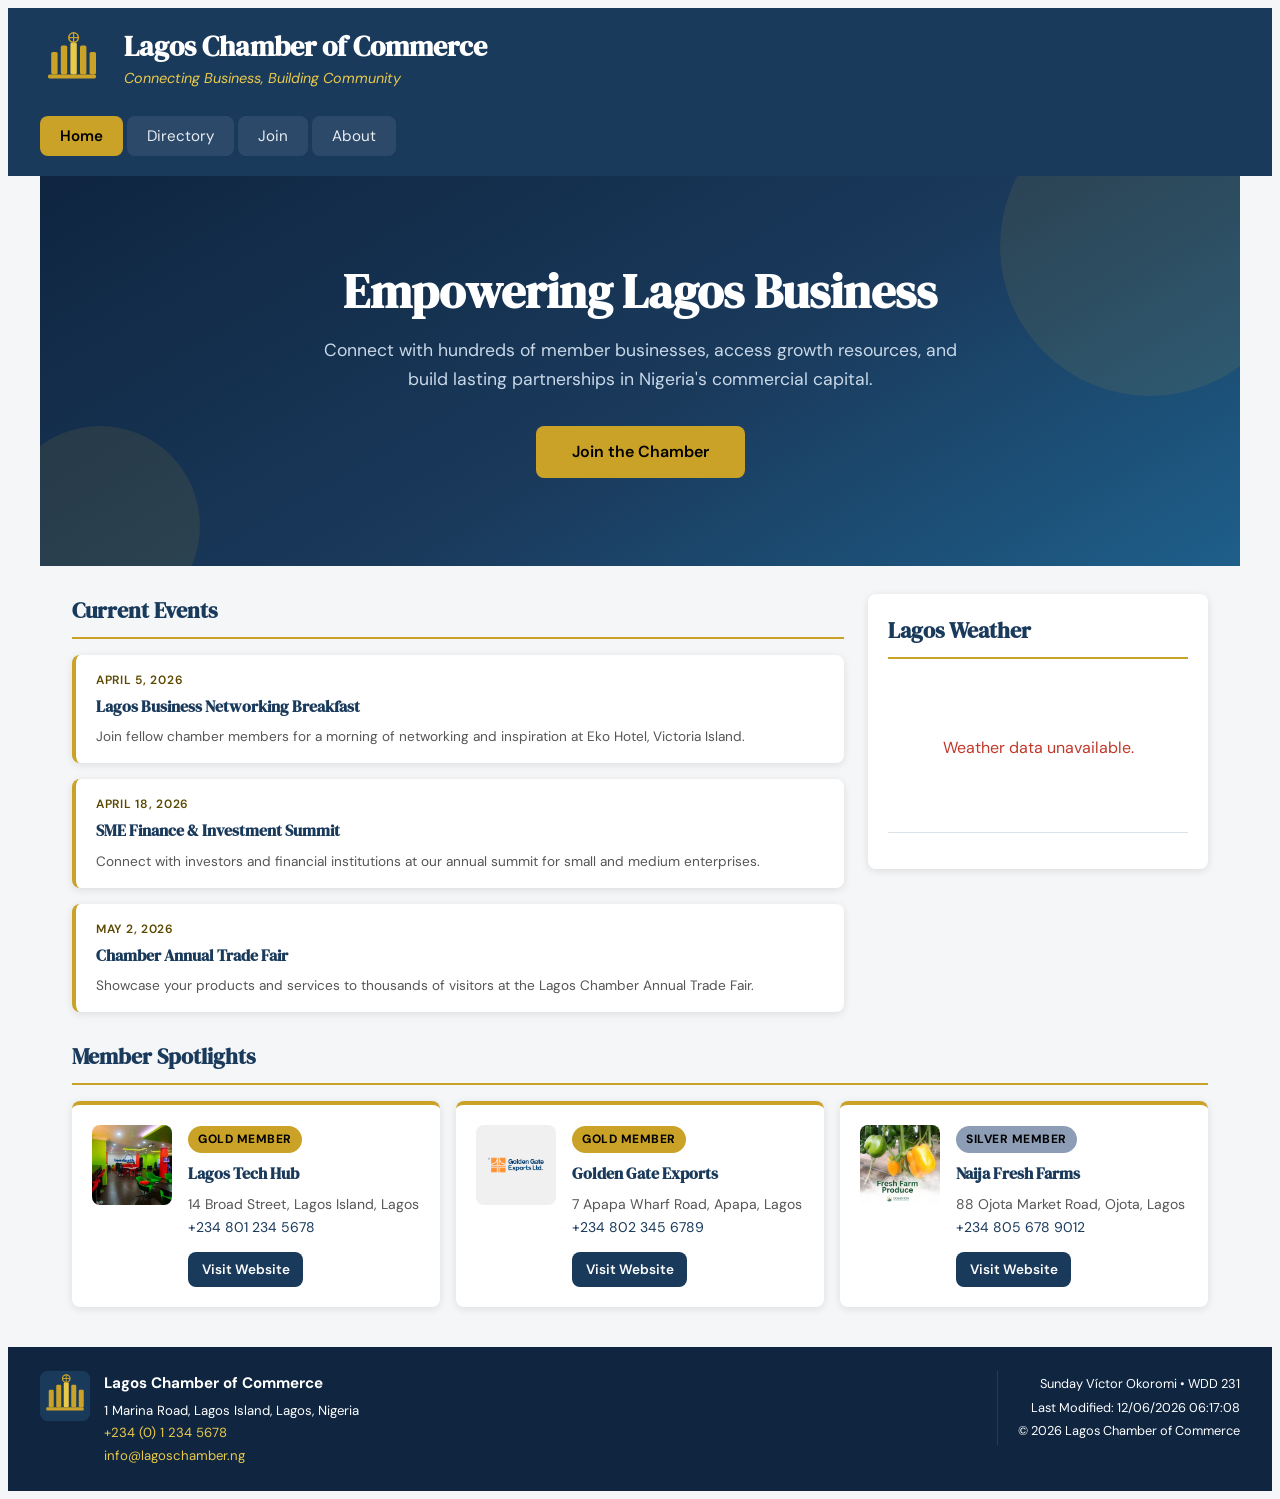
==== chamber/index.html @ 93e3b0b4 "updated" ====
<!DOCTYPE html>
<html lang="en">
<head>
  <meta charset="UTF-8">
  <meta name="viewport" content="width=device-width, initial-scale=1.0">
  <meta name="description" content="Lagos Chamber of Commerce – Connecting businesses and building community in Nigeria's commercial capital. Join us today." />
  <meta name="author" content="Sunday Víctor Okoromi" />

  <!-- Facebook / Open Graph -->
  <meta property="og:title" content="Lagos Chamber of Commerce" />
  <meta property="og:description" content="Connecting businesses, building community. Join the Lagos Chamber of Commerce and grow your network in Nigeria's commercial capital." />
  <meta property="og:image" content="https://kingvics.github.io/wdd231/chamber/images/og-image.png" />
  <meta property="og:url" content="https://kingvics.github.io/wdd231/chamber/index.html" />
  <meta property="og:type" content="website" />

  <title>Lagos Chamber of Commerce</title>

  <!-- Font -->
  <link rel="preconnect" href="https://fonts.googleapis.com" />
  <link rel="preconnect" href="https://fonts.gstatic.com" crossorigin />
  <link href="https://fonts.googleapis.com/css2?family=DM+Serif+Display:ital@0;1&family=DM+Sans:wght@300;400;500;600&display=swap" rel="stylesheet" />

  <!-- Favicon -->
  <link rel="icon" type="image/svg+xml" href="images/favicon.svg" />

  <!-- CSS -->
  <link rel="stylesheet" href="../styles/normalize.css" />
  <link rel="stylesheet" href="styles/small.css" />
  <link rel="stylesheet" href="styles/larger.css" />

  <!-- SCRIPT -->
  <script src="scripts/home.js" type="module"></script>
</head>
<body>
  <header>
    <div class="header-top">
      <img src="images/chamber-logo.svg" alt="Lagos Chamber of Commerce logo" class="logo" width="60" height="60">
      <div class="header-text">
        <h1>Lagos Chamber of Commerce</h1>
        <p class="tagline">Connecting Business, Building Community</p>
      </div>
    </div>

    <nav>
      <button id="menu-btn" aria-label="Toggle navigation menu" aria-expanded="false">&#9776;</button>
      <ul id="nav-menu" role="list">
        <li><a href="index.html" class="active">Home</a></li>
        <li><a href="directory.html">Directory</a></li>
        <li><a href="join.html">Join</a></li>
        <li><a href="about.html">About</a></li>
      </ul>
    </nav>
  </header>

  <main>
    <!-- Hero -->
    <section class="hero">
      <div class="hero-content">
        <h2>Empowering Lagos Business</h2>
        <p>Connect with hundreds of member businesses, access growth resources, and build lasting partnerships in Nigeria's commercial capital.</p>
        <a href="join.html" class="hero-cta">Join the Chamber</a>
      </div>
    </section>

    <!-- Events + Weather grid -->
    <div class="home-grid">

      <!-- Current Events -->
      <section class="events-section" aria-labelledby="events-title">
        <h2 id="events-title">Current Events</h2>
        <ul class="events-list">
          <li class="event-card">
            <time datetime="2026-04-05">April 5, 2026</time>
            <h3>Lagos Business Networking Breakfast</h3>
            <p>Join fellow chamber members for a morning of networking and inspiration at Eko Hotel, Victoria Island.</p>
          </li>
          <li class="event-card">
            <time datetime="2026-04-18">April 18, 2026</time>
            <h3>SME Finance &amp; Investment Summit</h3>
            <p>Connect with investors and financial institutions at our annual summit for small and medium enterprises.</p>
          </li>
          <li class="event-card">
            <time datetime="2026-05-02">May 2, 2026</time>
            <h3>Chamber Annual Trade Fair</h3>
            <p>Showcase your products and services to thousands of visitors at the Lagos Chamber Annual Trade Fair.</p>
          </li>
        </ul>
      </section>

      <!-- Weather -->
      <section class="weather-section" aria-labelledby="weather-title">
        <h2 id="weather-title">Lagos Weather</h2>
        <div id="weather-current" class="weather-current">
          <p class="weather-loading">Loading weather data&hellip;</p>
        </div>
        <div id="weather-forecast" class="forecast-grid" aria-label="3-day forecast">
          <!-- filled by JS -->
        </div>
      </section>

    </div>

    <!-- Member Spotlights -->
    <section class="spotlights-section" aria-labelledby="spotlights-title">
      <h2 id="spotlights-title">Member Spotlights</h2>
      <div id="spotlights-container" class="spotlights-grid">
        <!-- filled by JS -->
      </div>
    </section>
  </main>

  <footer>
    <div class="footer-content">
      <div class="footer-info">
        <img src="images/chamber-logo.svg" alt="Lagos Chamber of Commerce" width="50" height="50">
        <div>
          <h3>Lagos Chamber of Commerce</h3>
          <address>
            1 Marina Road, Lagos Island, Lagos, Nigeria<br>
            <a href="tel:+2341234567">+234 (0) 1 234 5678</a><br>
            <a href="mailto:info@lagoschamber.ng">info@lagoschamber.ng</a>
          </address>
        </div>
      </div>

      <div class="footer-meta">
        <p>Sunday Víctor Okoromi &bull; WDD 231</p>
        <p>Last Modified: <span id="last-modified"></span></p>
        <p>&copy; <span id="year"></span> Lagos Chamber of Commerce</p>
      </div>
    </div>
  </footer>
</body>
</html>
---- chamber/styles/small.css ----
/* ---  Properties --- */
:root {
  --color-primary: #1a3a5c;
  --color-primary-dark: #0f2540;
  --color-secondary: #c9a227;
  --color-secondary-light: #e8c94a;
  --color-bg: #f4f6f8;
  --color-surface: #ffffff;
  --color-text: #1e1e1e;
  --color-text-muted: #555555;
  --color-border: #dce2e9;
  --color-gold-badge: #c9a227;
  --color-silver-badge: #8c9db5;
  --color-member-badge: #3a6ea5;
  --radius: 8px;
  --shadow: 0 2px 8px rgba(0, 0, 0, 0.1);
  --shadow-hover: 0 6px 18px rgba(0, 0, 0, 0.15);
  --transition: 0.25s ease;
  --font-main: 'Segoe UI', system-ui, sans-serif;
  --max-width: 1200px;

  --font-display: 'DM Serif Display', Georgia, serif;
  --font-body: 'DM Sans', system-ui, sans-serif;
}

/* --- Reset & Base --- */
*,
*::before,
*::after {
  box-sizing: border-box;
}

body {
  font-family: var(--font-body);
  background-color: var(--color-bg);
  color: var(--color-text);
  min-width: 320px;
  line-height: 1.6;
  display: flex;
  flex-direction: column;
  min-height: 100vh;
}

img {
  height: auto;
  display: block;
}

a {
  color: var(--color-primary);
  text-decoration: none;
}

a:hover {
  text-decoration: underline;
}

address {
  font-style: normal;
  line-height: 1.7;
  font-size: 0.875rem;
  color: var(--color-text-muted);
}

/* --- Header --- */
header {
  background-color: var(--color-primary);
  color: #ffffff;
  padding: 1rem;
}

.header-top {
  display: flex;
  align-items: center;
  gap: 0.875rem;
  margin-bottom: 0.75rem;
}

.header-top .logo {
  width: 52px;
  height: 52px;
  flex-shrink: 0;
}

.header-text h1 {
  font-family: var(--font-display);
  font-size: 1.15rem;
  margin: 0;
  font-weight: 700;
  line-height: 1.2;
}

.header-text .tagline {
  margin: 0.2rem 0 0;
  font-size: 0.8rem;
  color: var(--color-secondary-light);
  font-style: italic;
}

/* --- Navigation --- */
nav {
  position: relative;
}

#menu-btn {
  background: var(--color-secondary);
  color: #000000;
  border: none;
  padding: 0.45rem 0.7rem;
  font-size: 1.35rem;
  border-radius: var(--radius);
  cursor: pointer;
  line-height: 1;
}

#menu-btn:hover {
  background: var(--color-secondary-light);
}

#nav-menu {
  display: none;
  flex-direction: column;
  list-style: none;
  margin: 0.5rem 0 0;
  padding: 0;
  background-color: var(--color-primary-dark);
  border-radius: var(--radius);
  overflow: hidden;
}

#nav-menu.open {
  display: flex;
}

#nav-menu li a {
  display: block;
  padding: 0.75rem 1rem;
  color: #e8edf2;
  font-size: 0.95rem;
  border-bottom: 1px solid rgba(255, 255, 255, 0.08);
  transition: background var(--transition), color var(--transition);
}

#nav-menu li:last-child a {
  border-bottom: none;
}

#nav-menu li a:hover,
#nav-menu li a.active {
  background-color: var(--color-secondary);
  color: #000000;
  text-decoration: none;
  font-weight: 600;
}

/* --- Main --- */
main {
  flex: 1;
  padding: 1rem;
  max-width: var(--max-width);
  width: 100%;
  margin: 0 auto;
}

/* --- Directory Controls --- */
.directory-controls {
  display: flex;
  align-items: center;
  justify-content: space-between;
  flex-wrap: wrap;
  gap: 0.5rem;
  margin-bottom: 1.25rem;
  padding-bottom: 0.75rem;
  border-bottom: 2px solid var(--color-secondary);
}

.directory-controls h2 {
  font-family: var(--font-display);
  font-size: 1.4rem;
  color: var(--color-primary);
  margin: 0;
}

.view-toggle {
  display: flex;
  gap: 0.4rem;
}

.view-toggle button {
  background: var(--color-surface);
  border: 2px solid var(--color-border);
  border-radius: var(--radius);
  width: 38px;
  height: 38px;
  font-size: 1.1rem;
  cursor: pointer;
  color: var(--color-text-muted);
  transition: background var(--transition), border-color var(--transition), color var(--transition);
}

.view-toggle button:hover {
  border-color: var(--color-primary);
  color: var(--color-primary);
}

.view-toggle button.active {
  background: var(--color-primary);
  border-color: var(--color-primary);
  color: #ffffff;
}

/* --- Member Cards  --- */
#members-container {
  display: grid;
  gap: 1rem;
}

#members-container.grid-view {
  grid-template-columns: 1fr;
}

.member-card {
  background: var(--color-surface);
  border-radius: var(--radius);
  box-shadow: var(--shadow);
  padding: 1.25rem;
  display: flex;
  flex-direction: column;
  gap: 0.5rem;
  overflow: hidden;
  transition: box-shadow var(--transition), transform var(--transition);
  border-top: 4px solid var(--color-border);
}

.member-card:hover {
  box-shadow: var(--shadow-hover);
  transform: translateY(-2px);
}

.member-card img {
  width: calc(100% + 2.5rem);
  margin: -1.25rem -1.25rem 0.5rem;
  height: 180px;
  object-fit: cover;
}

.member-card h3 {
  font-family: var(--font-display);
  font-size: 1.05rem;
  margin: 0;
  color: var(--color-primary);
  text-align: center;
}

.member-card .description {
  font-size: 0.85rem;
  color: var(--color-text-muted);
  margin: 0;
  text-align: center;
}

.member-card address {
  margin-top: auto;
  padding-top: 0.5rem;
  border-top: 1px solid var(--color-border);
}

.member-card address a {
  color: var(--color-primary);
}

.website-link {
  display: inline-block;
  background: var(--color-primary);
  color: #ffffff !important;
  padding: 0.4rem 0.85rem;
  border-radius: var(--radius);
  font-size: 0.85rem;
  font-weight: 600;
  text-align: center;
  transition: background var(--transition);
  align-self: center;
}

.website-link:hover {
  background: var(--color-primary-dark);
  text-decoration: none;
}

/* --- Membership Badges --- */
.membership {
  display: inline-block;
  padding: 0.25rem 0.65rem;
  border-radius: 50px;
  font-size: 0.75rem;
  font-weight: 700;
  letter-spacing: 0.04em;
  text-transform: uppercase;
  align-self: center;
  margin: 0;
}

.membership--level-3 {
  background: var(--color-gold-badge);
  color: #000000;
}

.membership--level-2 {
  background: var(--color-silver-badge);
  color: #000000;
}

.membership--level-1 {
  background: var(--color-member-badge);
  color: #e5f8ff;
}

/* Gold card border accent */
.member-card:has(.membership--level-3) {
  border-top-color: var(--color-gold-badge);
}

.member-card:has(.membership--level-2) {
  border-top-color: var(--color-silver-badge);
}

.member-card:has(.membership--level-1) {
  border-top-color: var(--color-member-badge);
}

/* --- List View --- */
#members-container.list-view .member-card {
  display: grid;
  grid-template-columns: 64px 1fr auto auto;
  grid-template-rows: auto auto;
  gap: 0 0.75rem;
  padding: 0.75rem 1rem;
  border-top: none;
  border-left: 4px solid var(--color-border);
}

#members-container.list-view .member-card:has(.membership--level-3) {
  border-left-color: var(--color-gold-badge);
}

#members-container.list-view .member-card:has(.membership--level-2) {
  border-left-color: var(--color-silver-badge);
}

#members-container.list-view .member-card:has(.membership--level-1) {
  border-left-color: var(--color-member-badge);
}

#members-container.list-view .member-card img {
  grid-column: 1;
  grid-row: 1 / 3;
  width: 56px;
  height: 56px;
  margin: 0;
  border-radius: var(--radius);
  object-fit: cover;
  align-self: center;
}

#members-container.list-view .member-card h3 {
  grid-column: 2;
  grid-row: 1;
  font-size: 0.95rem;
  text-align: left;
  align-self: end;
}

#members-container.list-view .member-card address {
  grid-column: 2;
  grid-row: 2;
  align-self: start;
  border-top: none;
  padding-top: 0;
  margin-top: 0;
}

#members-container.list-view .member-card .description {
  display: none;
}

#members-container.list-view .member-card .website-link {
  grid-column: 3;
  grid-row: 1 / 3;
  align-self: center;
  padding: 0.3rem 0.65rem;
  font-size: 0.78rem;
}

#members-container.list-view .member-card .membership {
  grid-column: 4;
  grid-row: 1 / 3;
  align-self: center;
}

/* --- Error state --- */
.error {
  color: #c0392b;
  text-align: center;
  padding: 2rem;
}

/* --- Footer --- */
footer {
  background-color: var(--color-primary-dark);
  color: #ccd6e0;
  padding: 1.5rem 1rem;
  margin-top: auto;
}

.footer-content {
  max-width: var(--max-width);
  margin: 0 auto;
  display: flex;
  flex-direction: column;
  gap: 1.25rem;
}

.footer-info {
  display: flex;
  gap: 0.875rem;
  align-items: flex-start;
}

.footer-info h3 {
  margin: 0 0 0.3rem;
  color: #ffffff;
  font-size: 0.95rem;
}

.footer-info address {
  color: #fff;
  font-size: 0.825rem;
}

.footer-info address a {
  color: var(--color-secondary-light);
}

.footer-meta {
  font-size: 0.8rem;
  color: #fff;
  border-top: 1px solid rgba(255, 255, 255, 0.1);
  padding-top: 0.75rem;
}

.footer-meta p {
  margin: 0.2rem 0;
}

/* =============================================
   HOME PAGE
   ============================================= */

/* --- Hero --- */
.hero {
  background: linear-gradient(150deg, var(--color-primary-dark) 0%, var(--color-primary) 55%, #1e5f8a 100%);
  color: #ffffff;
  text-align: center;
  padding: 3.5rem 1.5rem;
  margin: -1rem -1rem 0;
  position: relative;
  overflow: hidden;
}

/* Decorative circles */
.hero::before,
.hero::after {
  content: '';
  position: absolute;
  border-radius: 50%;
  background: rgba(201, 162, 39, 0.1);
}

.hero::before {
  width: 300px;
  height: 300px;
  top: -80px;
  right: -60px;
}

.hero::after {
  width: 200px;
  height: 200px;
  bottom: -60px;
  left: -40px;
}

.hero-content {
  position: relative;
  z-index: 1;
  max-width: 640px;
  margin: 0 auto;
}

.hero-content h2 {
  font-family: var(--font-display);
  font-size: 1.85rem;
  margin: 0 0 1rem;
  color: #ffffff;
  line-height: 1.15;
}

.hero-content p {
  font-size: 1rem;
  color: #c8d8e8;
  margin: 0 0 2rem;
  line-height: 1.65;
}

.hero-cta {
  display: inline-block;
  background: var(--color-secondary);
  color: #000000 !important;
  padding: 0.85rem 2.25rem;
  border-radius: var(--radius);
  font-weight: 600;
  font-size: 1rem;
  text-decoration: none;
  transition: background var(--transition), transform var(--transition);
}

.hero-cta:hover {
  background: var(--color-secondary-light);
  text-decoration: none;
  transform: translateY(-1px);
}

/* --- Home Grid (events + weather) --- */
.home-grid {
  display: grid;
  grid-template-columns: 1fr;
  gap: 1.5rem;
  margin: 1.75rem 0;
}

/* --- Section headings (home) --- */
.events-section h2,
.weather-section h2,
.spotlights-section h2 {
  font-family: var(--font-display);
  font-size: 1.35rem;
  color: var(--color-primary);
  margin: 0 0 1rem;
  padding-bottom: 0.5rem;
  border-bottom: 2px solid var(--color-secondary);
}

/* --- Events --- */
.events-list {
  list-style: none;
  padding: 0;
  margin: 0;
  display: flex;
  flex-direction: column;
  gap: 1rem;
}

.event-card {
  background: var(--color-surface);
  border-radius: var(--radius);
  box-shadow: var(--shadow);
  padding: 1rem 1.25rem;
  border-left: 4px solid var(--color-secondary);
  transition: box-shadow var(--transition);
}

.event-card:hover {
  box-shadow: var(--shadow-hover);
}

.event-card time {
  display: block;
  font-size: 0.75rem;
  font-weight: 600;
  color: #5c4800;
  text-transform: uppercase;
  letter-spacing: 0.06em;
  margin-bottom: 0.3rem;
}

.event-card h3 {
  font-family: var(--font-display);
  font-size: 0.975rem;
  margin: 0 0 0.4rem;
  color: var(--color-primary);
}

.event-card p {
  font-size: 0.85rem;
  color: var(--color-text-muted);
  margin: 0;
  line-height: 1.55;
}

/* --- Weather --- */
.weather-section {
  background: var(--color-surface);
  border-radius: var(--radius);
  box-shadow: var(--shadow);
  padding: 1.25rem;
}

.weather-current {
  display: flex;
  flex-direction: column;
  align-items: center;
  padding: 0.75rem 0 1rem;
  text-align: center;
}

.weather-icon {
  width: 72px;
  height: 72px;
}

.weather-temp {
  font-family: var(--font-display);
  font-size: 3rem;
  color: var(--color-primary);
  line-height: 1;
  margin: 0;
}

.weather-desc {
  font-size: 0.95rem;
  color: var(--color-text-muted);
  text-transform: capitalize;
  margin: 0.3rem 0 0;
}

.weather-humidity {
  font-size: 0.8rem;
  color: var(--color-text-muted);
  margin: 0.2rem 0 0;
}

.weather-loading {
  color: var(--color-text-muted);
  font-size: 0.875rem;
  text-align: center;
}

.forecast-grid {
  display: grid;
  grid-template-columns: repeat(3, 1fr);
  gap: 0.5rem;
  border-top: 1px solid var(--color-border);
  padding-top: 1rem;
  margin-top: 0.5rem;
}

.forecast-day {
  display: flex;
  flex-direction: column;
  align-items: center;
  text-align: center;
  gap: 0.15rem;
}

.forecast-day .day-label {
  font-size: 0.7rem;
  font-weight: 600;
  color: var(--color-primary);
  text-transform: uppercase;
  letter-spacing: 0.04em;
  margin: 0;
}

.forecast-day img {
  width: 40px;
  height: 40px;
}

.forecast-day .day-temp {
  font-family: var(--font-display);
  font-size: 1.15rem;
  color: var(--color-text);
  margin: 0;
}

/* --- Spotlights --- */
.spotlights-section {
  margin-bottom: 1rem;
}

.spotlights-grid {
  display: grid;
  grid-template-columns: 1fr;
  gap: 1rem;
}

.spotlight-card {
  background: var(--color-surface);
  border-radius: var(--radius);
  box-shadow: var(--shadow);
  padding: 1.25rem;
  display: flex;
  gap: 1rem;
  align-items: flex-start;
  border-top: 4px solid var(--color-secondary);
  transition: box-shadow var(--transition), transform var(--transition);
}

.spotlight-card:hover {
  box-shadow: var(--shadow-hover);
  transform: translateY(-2px);
}

.spotlight-card img {
  width: 80px;
  height: 80px;
  object-fit: cover;
  border-radius: var(--radius);
  flex-shrink: 0;
}

.spotlight-info {
  flex: 1;
  min-width: 0;
}

.spotlight-info h3 {
  font-family: var(--font-display);
  font-size: 1rem;
  color: var(--color-primary);
  margin: 0.3rem 0 0.4rem;
}

.spotlight-info address {
  margin-bottom: 0.75rem;
}

.spotlight-info .membership {
  margin: 0 0 0.2rem;
}
---- chamber/styles/larger.css ----
/* --- Tablet: 640px+ --- */
@media (min-width: 640px) {
  .header-top {
    justify-content: flex-start;
  }

  .header-text h1 {
    font-size: 1.45rem;
  }

  .header-text .tagline {
    font-size: 0.9rem;
  }

  /* Show nav inline, hide hamburger */
  #menu-btn {
    display: none;
  }

  #nav-menu {
    display: flex !important;
    flex-direction: row;
    background: transparent;
    gap: 0.25rem;
    margin-top: 0.75rem;
    border-radius: 0;
    overflow: visible;
  }

  #nav-menu li a {
    border-bottom: none;
    border-radius: var(--radius);
    padding: 0.5rem 1rem;
    font-size: 0.9rem;
    background: rgba(255, 255, 255, 0.08);
  }

  #nav-menu li a:hover,
  #nav-menu li a.active {
    background-color: var(--color-secondary);
  }

  /* Grid: 2 columns on tablet */
  #members-container.grid-view {
    grid-template-columns: repeat(2, 1fr);
  }

  .footer-content {
    flex-direction: row;
    justify-content: space-between;
    align-items: flex-start;
  }

  .footer-meta {
    text-align: right;
    border-top: none;
    padding-top: 0;
    border-left: 1px solid rgba(255, 255, 255, 0.1);
    padding-left: 1.25rem;
    flex-shrink: 0;
  }
}

/* --- Desktop: 900px+ --- */
@media (min-width: 900px) {
  header {
    padding: 1.25rem 2rem;
  }

  .header-top {
    gap: 1.25rem;
  }

  .header-top .logo {
    width: 64px;
    height: 64px;
  }

  .header-text h1 {
    font-size: 1.75rem;
  }

  nav {
    display: flex;
    align-items: center;
    justify-content: space-between;
    margin-top: 0.5rem;
  }

  #nav-menu li a {
    font-size: 0.95rem;
    padding: 0.5rem 1.25rem;
  }

  main {
    padding: 1.5rem 2rem;
  }

  /* Grid: 3 columns on desktop */
  #members-container.grid-view {
    grid-template-columns: repeat(3, 1fr);
  }

  .member-card {
    padding: 1.5rem;
  }

  .member-card img {
    width: calc(100% + 3rem);
    margin: -1.5rem -1.5rem 0.5rem;
    height: 200px;
  }

  .member-card h3 {
    font-size: 1.1rem;
  }
}

/* --- Desktop: 1200px+ --- */
@media (min-width: 1200px) {
  #members-container.grid-view {
    grid-template-columns: repeat(4, 1fr);
  }
}

/* =============================================
   HOME PAGE – RESPONSIVE
   ============================================= */

/* Tablet: 640px+ */
@media (min-width: 640px) {
  .hero {
    margin: -1rem -1rem 0;
    padding: 4.5rem 2rem;
  }

  .hero-content h2 {
    font-size: 2.4rem;
  }

  .home-grid {
    grid-template-columns: 1fr 1fr;
  }

  .spotlights-grid {
    grid-template-columns: repeat(2, 1fr);
  }
}

/* Desktop: 900px+ */
@media (min-width: 900px) {
  .hero {
    margin: -1.5rem -2rem 0;
    padding: 5.5rem 2rem;
  }

  .hero-content h2 {
    font-size: 3rem;
  }

  .hero-content p {
    font-size: 1.1rem;
  }

  .home-grid {
    grid-template-columns: 1fr 340px;
    align-items: start;
  }

  .spotlights-grid {
    grid-template-columns: repeat(3, 1fr);
  }
}
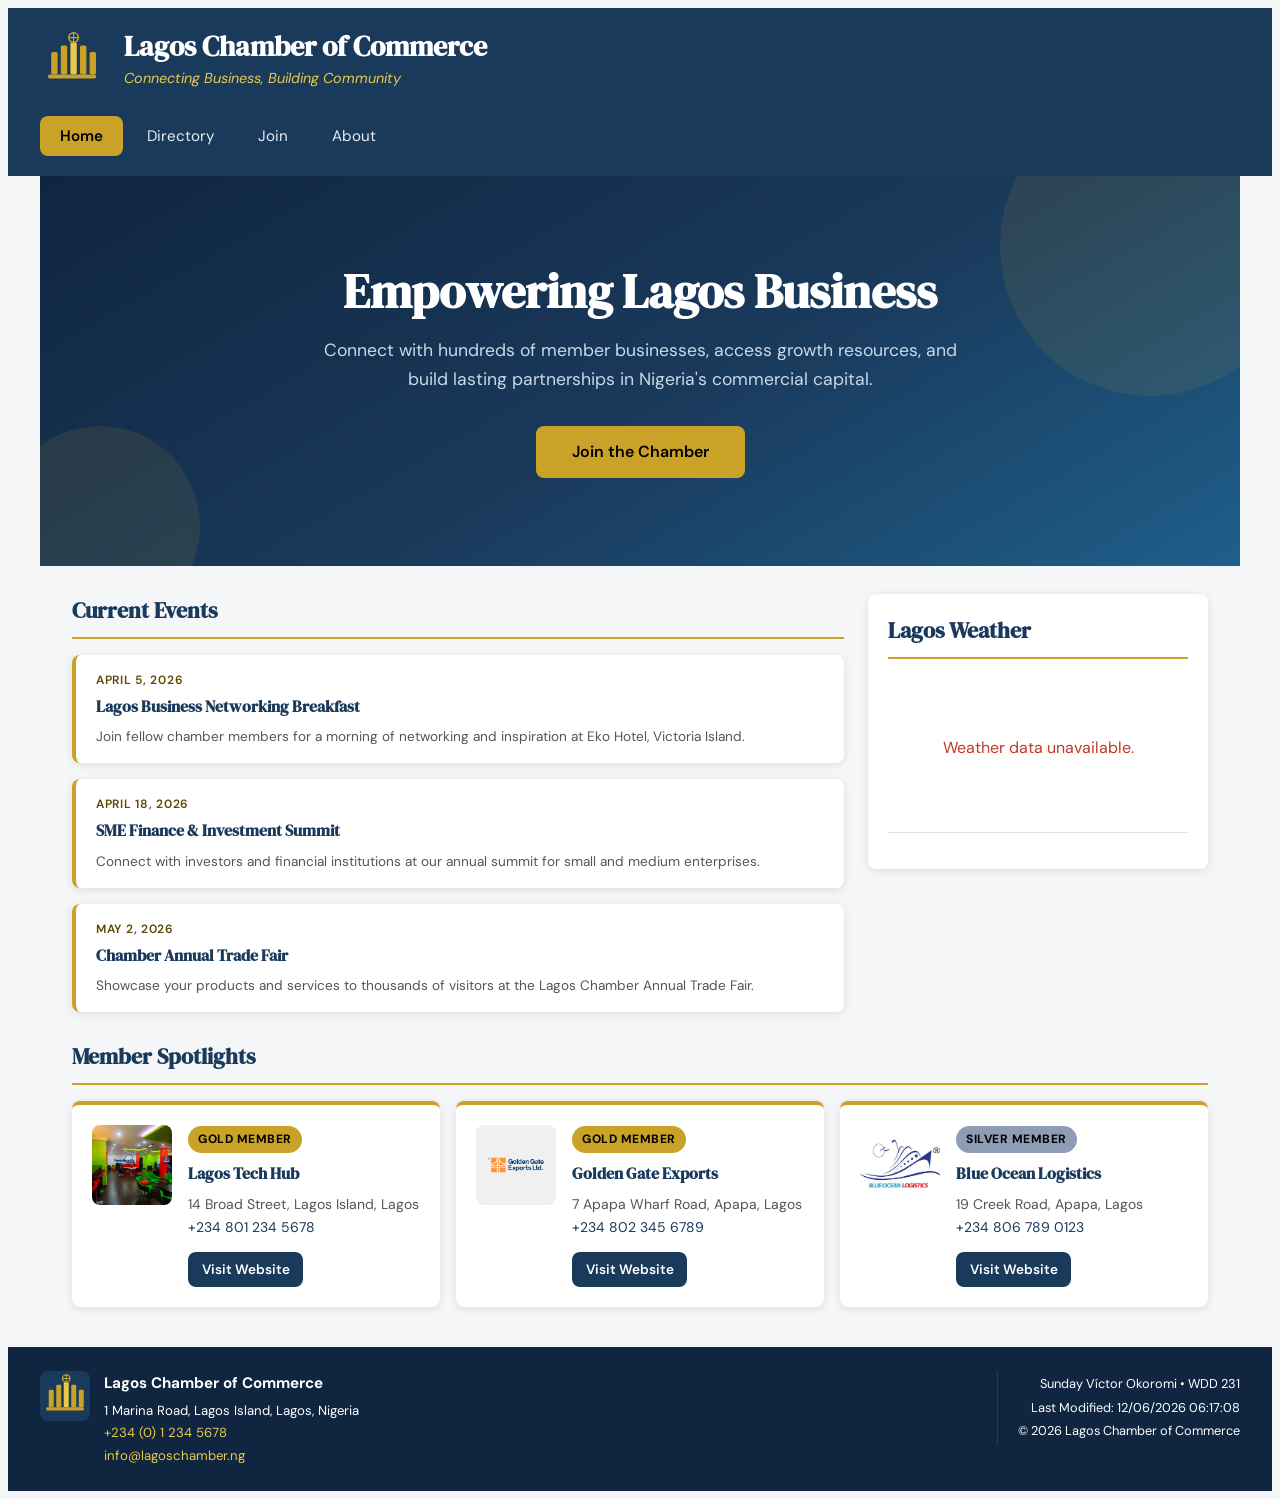
==== commit 4d2b722c: "updated2" ====
--- a/chamber/index.html
+++ b/chamber/index.html
@@ -43,7 +43,7 @@
 
     <nav>
       <button id="menu-btn" aria-label="Toggle navigation menu" aria-expanded="false">&#9776;</button>
-      <ul id="nav-menu" role="list">
+      <ul id="nav-menu">
         <li><a href="index.html" class="active">Home</a></li>
         <li><a href="directory.html">Directory</a></li>
         <li><a href="join.html">Join</a></li>
@@ -93,8 +93,7 @@
         <div id="weather-current" class="weather-current">
           <p class="weather-loading">Loading weather data&hellip;</p>
         </div>
-        <div id="weather-forecast" class="forecast-grid" aria-label="3-day forecast">
-          <!-- filled by JS -->
+        <div id="weather-forecast" class="forecast-grid">
         </div>
       </section>
 
@@ -104,7 +103,6 @@
     <section class="spotlights-section" aria-labelledby="spotlights-title">
       <h2 id="spotlights-title">Member Spotlights</h2>
       <div id="spotlights-container" class="spotlights-grid">
-        <!-- filled by JS -->
       </div>
     </section>
   </main>
--- a/chamber/styles/small.css
+++ b/chamber/styles/small.css
@@ -1,7 +1,8 @@
-/* ---  Properties --- */
+/* --- Custom Properties --- */
 :root {
   --color-primary: #1a3a5c;
   --color-primary-dark: #0f2540;
+  --color-primary-light: #1e5f8a;
   --color-secondary: #c9a227;
   --color-secondary-light: #e8c94a;
   --color-bg: #f4f6f8;
@@ -9,21 +10,24 @@
   --color-text: #1e1e1e;
   --color-text-muted: #555555;
   --color-border: #dce2e9;
-  --color-gold-badge: #c9a227;
   --color-silver-badge: #8c9db5;
   --color-member-badge: #3a6ea5;
+  --color-error: #c0392b;
+  --color-text-on-gold: #000000;
+  --color-time-accent: #5c4800;
+  --color-hero-text: #c8d8e8;
+  --color-nav-link: #e8edf2;
+  --color-member-text: #e5f8ff;
   --radius: 8px;
   --shadow: 0 2px 8px rgba(0, 0, 0, 0.1);
   --shadow-hover: 0 6px 18px rgba(0, 0, 0, 0.15);
   --transition: 0.25s ease;
-  --font-main: 'Segoe UI', system-ui, sans-serif;
   --max-width: 1200px;
-
   --font-display: 'DM Serif Display', Georgia, serif;
   --font-body: 'DM Sans', system-ui, sans-serif;
 }
 
-/* --- Reset & Base --- */
+/* --- Base --- */
 *,
 *::before,
 *::after {
@@ -65,7 +69,7 @@
 /* --- Header --- */
 header {
   background-color: var(--color-primary);
-  color: #ffffff;
+  color: var(--color-surface);
   padding: 1rem;
 }
 
@@ -104,7 +108,7 @@
 
 #menu-btn {
   background: var(--color-secondary);
-  color: #000000;
+  color: var(--color-text-on-gold);
   border: none;
   padding: 0.45rem 0.7rem;
   font-size: 1.35rem;
@@ -135,7 +139,7 @@
 #nav-menu li a {
   display: block;
   padding: 0.75rem 1rem;
-  color: #e8edf2;
+  color: var(--color-nav-link);
   font-size: 0.95rem;
   border-bottom: 1px solid rgba(255, 255, 255, 0.08);
   transition: background var(--transition), color var(--transition);
@@ -148,7 +152,7 @@
 #nav-menu li a:hover,
 #nav-menu li a.active {
   background-color: var(--color-secondary);
-  color: #000000;
+  color: var(--color-text-on-gold);
   text-decoration: none;
   font-weight: 600;
 }
@@ -206,17 +210,13 @@
 .view-toggle button.active {
   background: var(--color-primary);
   border-color: var(--color-primary);
-  color: #ffffff;
-}
-
-/* --- Member Cards  --- */
+  color: var(--color-surface);
+}
+
+/* --- Member Cards --- */
 #members-container {
   display: grid;
   gap: 1rem;
-}
-
-#members-container.grid-view {
-  grid-template-columns: 1fr;
 }
 
 .member-card {
@@ -272,7 +272,7 @@
 .website-link {
   display: inline-block;
   background: var(--color-primary);
-  color: #ffffff !important;
+  color: var(--color-surface) !important;
   padding: 0.4rem 0.85rem;
   border-radius: var(--radius);
   font-size: 0.85rem;
@@ -300,33 +300,14 @@
   margin: 0;
 }
 
-.membership--level-3 {
-  background: var(--color-gold-badge);
-  color: #000000;
-}
-
-.membership--level-2 {
-  background: var(--color-silver-badge);
-  color: #000000;
-}
-
-.membership--level-1 {
-  background: var(--color-member-badge);
-  color: #e5f8ff;
-}
-
-/* Gold card border accent */
-.member-card:has(.membership--level-3) {
-  border-top-color: var(--color-gold-badge);
-}
-
-.member-card:has(.membership--level-2) {
-  border-top-color: var(--color-silver-badge);
-}
-
-.member-card:has(.membership--level-1) {
-  border-top-color: var(--color-member-badge);
-}
+.membership--level-3 { background: var(--color-secondary);    color: var(--color-text-on-gold); }
+.membership--level-2 { background: var(--color-silver-badge); color: var(--color-text-on-gold); }
+.membership--level-1 { background: var(--color-member-badge); color: var(--color-member-text);  }
+
+/* Card border accent by membership */
+.member-card:has(.membership--level-3) { border-top-color: var(--color-secondary);    }
+.member-card:has(.membership--level-2) { border-top-color: var(--color-silver-badge); }
+.member-card:has(.membership--level-1) { border-top-color: var(--color-member-badge); }
 
 /* --- List View --- */
 #members-container.list-view .member-card {
@@ -339,20 +320,11 @@
   border-left: 4px solid var(--color-border);
 }
 
-#members-container.list-view .member-card:has(.membership--level-3) {
-  border-left-color: var(--color-gold-badge);
-}
-
-#members-container.list-view .member-card:has(.membership--level-2) {
-  border-left-color: var(--color-silver-badge);
-}
-
-#members-container.list-view .member-card:has(.membership--level-1) {
-  border-left-color: var(--color-member-badge);
-}
+#members-container.list-view .member-card:has(.membership--level-3) { border-left-color: var(--color-secondary);    }
+#members-container.list-view .member-card:has(.membership--level-2) { border-left-color: var(--color-silver-badge); }
+#members-container.list-view .member-card:has(.membership--level-1) { border-left-color: var(--color-member-badge); }
 
 #members-container.list-view .member-card img {
-  grid-column: 1;
   grid-row: 1 / 3;
   width: 56px;
   height: 56px;
@@ -379,9 +351,7 @@
   margin-top: 0;
 }
 
-#members-container.list-view .member-card .description {
-  display: none;
-}
+#members-container.list-view .member-card .description { display: none; }
 
 #members-container.list-view .member-card .website-link {
   grid-column: 3;
@@ -397,9 +367,9 @@
   align-self: center;
 }
 
-/* --- Error state --- */
+/* --- Error --- */
 .error {
-  color: #c0392b;
+  color: var(--color-error);
   text-align: center;
   padding: 2rem;
 }
@@ -407,9 +377,8 @@
 /* --- Footer --- */
 footer {
   background-color: var(--color-primary-dark);
-  color: #ccd6e0;
+  color: var(--color-surface);
   padding: 1.5rem 1rem;
-  margin-top: auto;
 }
 
 .footer-content {
@@ -428,12 +397,11 @@
 
 .footer-info h3 {
   margin: 0 0 0.3rem;
-  color: #ffffff;
   font-size: 0.95rem;
 }
 
 .footer-info address {
-  color: #fff;
+  color: var(--color-surface);
   font-size: 0.825rem;
 }
 
@@ -443,7 +411,6 @@
 
 .footer-meta {
   font-size: 0.8rem;
-  color: #fff;
   border-top: 1px solid rgba(255, 255, 255, 0.1);
   padding-top: 0.75rem;
 }
@@ -458,8 +425,9 @@
 
 /* --- Hero --- */
 .hero {
-  background: linear-gradient(150deg, var(--color-primary-dark) 0%, var(--color-primary) 55%, #1e5f8a 100%);
-  color: #ffffff;
+  background-color: var(--color-primary-dark);
+  background-image: linear-gradient(150deg, var(--color-primary-dark) 0%, var(--color-primary) 55%, var(--color-primary-light) 100%);
+  color: var(--color-surface);
   text-align: center;
   padding: 3.5rem 1.5rem;
   margin: -1rem -1rem 0;
@@ -467,7 +435,6 @@
   overflow: hidden;
 }
 
-/* Decorative circles */
 .hero::before,
 .hero::after {
   content: '';
@@ -501,13 +468,12 @@
   font-family: var(--font-display);
   font-size: 1.85rem;
   margin: 0 0 1rem;
-  color: #ffffff;
   line-height: 1.15;
 }
 
 .hero-content p {
   font-size: 1rem;
-  color: #c8d8e8;
+  color: var(--color-hero-text);
   margin: 0 0 2rem;
   line-height: 1.65;
 }
@@ -515,12 +481,11 @@
 .hero-cta {
   display: inline-block;
   background: var(--color-secondary);
-  color: #000000 !important;
+  color: var(--color-text-on-gold) !important;
   padding: 0.85rem 2.25rem;
   border-radius: var(--radius);
   font-weight: 600;
   font-size: 1rem;
-  text-decoration: none;
   transition: background var(--transition), transform var(--transition);
 }
 
@@ -530,7 +495,7 @@
   transform: translateY(-1px);
 }
 
-/* --- Home Grid (events + weather) --- */
+/* --- Home Grid --- */
 .home-grid {
   display: grid;
   grid-template-columns: 1fr;
@@ -538,7 +503,7 @@
   margin: 1.75rem 0;
 }
 
-/* --- Section headings (home) --- */
+/* --- Home Section Headings --- */
 .events-section h2,
 .weather-section h2,
 .spotlights-section h2 {
@@ -577,7 +542,7 @@
   display: block;
   font-size: 0.75rem;
   font-weight: 600;
-  color: #5c4800;
+  color: var(--color-time-accent);
   text-transform: uppercase;
   letter-spacing: 0.06em;
   margin-bottom: 0.3rem;
@@ -613,10 +578,7 @@
   text-align: center;
 }
 
-.weather-icon {
-  width: 72px;
-  height: 72px;
-}
+.weather-icon { width: 72px; height: 72px; }
 
 .weather-temp {
   font-family: var(--font-display);
@@ -641,7 +603,6 @@
 
 .weather-loading {
   color: var(--color-text-muted);
-  font-size: 0.875rem;
   text-align: center;
 }
 
@@ -671,10 +632,7 @@
   margin: 0;
 }
 
-.forecast-day img {
-  width: 40px;
-  height: 40px;
-}
+.forecast-day img { width: 40px; height: 40px; }
 
 .forecast-day .day-temp {
   font-family: var(--font-display);
@@ -731,10 +689,5 @@
   margin: 0.3rem 0 0.4rem;
 }
 
-.spotlight-info address {
-  margin-bottom: 0.75rem;
-}
-
-.spotlight-info .membership {
-  margin: 0 0 0.2rem;
-}+.spotlight-info address { margin-bottom: 0.75rem; }
+.spotlight-info .membership { margin: 0 0 0.2rem; }
--- a/chamber/styles/larger.css
+++ b/chamber/styles/larger.css
@@ -1,26 +1,14 @@
 /* --- Tablet: 640px+ --- */
 @media (min-width: 640px) {
-  .header-top {
-    justify-content: flex-start;
-  }
+  .header-text h1 { font-size: 1.45rem; }
+  .header-text .tagline { font-size: 0.9rem; }
 
-  .header-text h1 {
-    font-size: 1.45rem;
-  }
-
-  .header-text .tagline {
-    font-size: 0.9rem;
-  }
-
-  /* Show nav inline, hide hamburger */
-  #menu-btn {
-    display: none;
-  }
+  #menu-btn { display: none; }
 
   #nav-menu {
     display: flex !important;
     flex-direction: row;
-    background: transparent;
+    background: none;
     gap: 0.25rem;
     margin-top: 0.75rem;
     border-radius: 0;
@@ -32,7 +20,6 @@
     border-radius: var(--radius);
     padding: 0.5rem 1rem;
     font-size: 0.9rem;
-    background: rgba(255, 255, 255, 0.08);
   }
 
   #nav-menu li a:hover,
@@ -40,7 +27,6 @@
     background-color: var(--color-secondary);
   }
 
-  /* Grid: 2 columns on tablet */
   #members-container.grid-view {
     grid-template-columns: repeat(2, 1fr);
   }
@@ -59,26 +45,21 @@
     padding-left: 1.25rem;
     flex-shrink: 0;
   }
+
+  .hero { padding: 4.5rem 2rem; }
+  .hero-content h2 { font-size: 2.4rem; }
+
+  .home-grid { grid-template-columns: 1fr 1fr; }
+  .spotlights-grid { grid-template-columns: repeat(2, 1fr); }
 }
 
 /* --- Desktop: 900px+ --- */
 @media (min-width: 900px) {
-  header {
-    padding: 1.25rem 2rem;
-  }
+  header { padding: 1.25rem 2rem; }
 
-  .header-top {
-    gap: 1.25rem;
-  }
-
-  .header-top .logo {
-    width: 64px;
-    height: 64px;
-  }
-
-  .header-text h1 {
-    font-size: 1.75rem;
-  }
+  .header-top { gap: 1.25rem; }
+  .header-top .logo { width: 64px; height: 64px; }
+  .header-text h1 { font-size: 1.75rem; }
 
   nav {
     display: flex;
@@ -92,18 +73,13 @@
     padding: 0.5rem 1.25rem;
   }
 
-  main {
-    padding: 1.5rem 2rem;
-  }
+  main { padding: 1.5rem 2rem; }
 
-  /* Grid: 3 columns on desktop */
   #members-container.grid-view {
     grid-template-columns: repeat(3, 1fr);
   }
 
-  .member-card {
-    padding: 1.5rem;
-  }
+  .member-card { padding: 1.5rem; }
 
   .member-card img {
     width: calc(100% + 3rem);
@@ -111,63 +87,27 @@
     height: 200px;
   }
 
-  .member-card h3 {
-    font-size: 1.1rem;
-  }
-}
+  .member-card h3 { font-size: 1.1rem; }
 
-/* --- Desktop: 1200px+ --- */
-@media (min-width: 1200px) {
-  #members-container.grid-view {
-    grid-template-columns: repeat(4, 1fr);
-  }
-}
-
-/* =============================================
-   HOME PAGE – RESPONSIVE
-   ============================================= */
-
-/* Tablet: 640px+ */
-@media (min-width: 640px) {
-  .hero {
-    margin: -1rem -1rem 0;
-    padding: 4.5rem 2rem;
-  }
-
-  .hero-content h2 {
-    font-size: 2.4rem;
-  }
-
-  .home-grid {
-    grid-template-columns: 1fr 1fr;
-  }
-
-  .spotlights-grid {
-    grid-template-columns: repeat(2, 1fr);
-  }
-}
-
-/* Desktop: 900px+ */
-@media (min-width: 900px) {
   .hero {
     margin: -1.5rem -2rem 0;
     padding: 5.5rem 2rem;
   }
 
-  .hero-content h2 {
-    font-size: 3rem;
-  }
-
-  .hero-content p {
-    font-size: 1.1rem;
-  }
+  .hero-content h2 { font-size: 3rem; }
+  .hero-content p { font-size: 1.1rem; }
 
   .home-grid {
     grid-template-columns: 1fr 340px;
     align-items: start;
   }
 
-  .spotlights-grid {
-    grid-template-columns: repeat(3, 1fr);
+  .spotlights-grid { grid-template-columns: repeat(3, 1fr); }
+}
+
+/* --- Wide: 1200px+ --- */
+@media (min-width: 1200px) {
+  #members-container.grid-view {
+    grid-template-columns: repeat(4, 1fr);
   }
 }
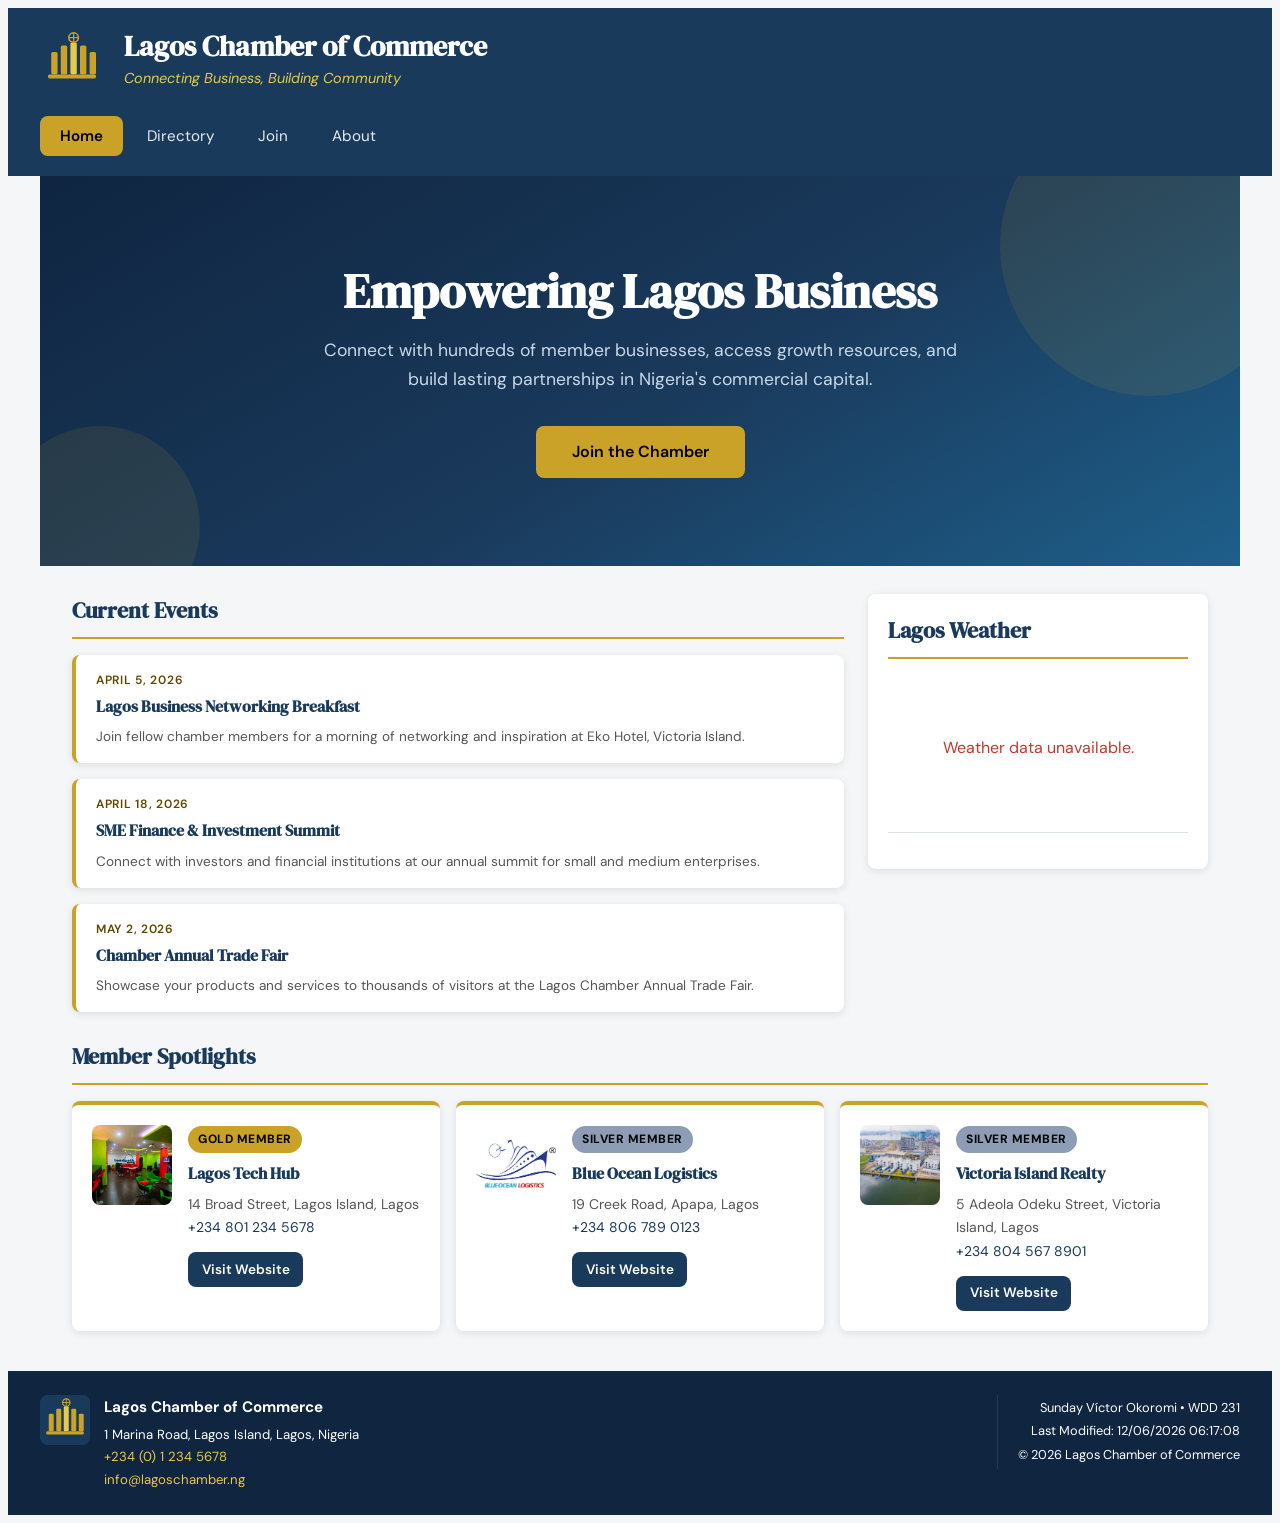
==== commit 9269a6eb: "week04 assignment" ====
--- a/chamber/index.html
+++ b/chamber/index.html
@@ -27,6 +27,7 @@
   <link rel="stylesheet" href="../styles/normalize.css" />
   <link rel="stylesheet" href="styles/small.css" />
   <link rel="stylesheet" href="styles/larger.css" />
+  <link rel="stylesheet" href="styles/home.css" />
 
   <!-- SCRIPT -->
   <script src="scripts/home.js" type="module"></script>
--- a/chamber/styles/small.css
+++ b/chamber/styles/small.css
@@ -45,6 +45,18 @@
   min-height: 100vh;
 }
 
+.visually-hidden {
+  position: absolute;
+  width: 1px;
+  height: 1px;
+  padding: 0;
+  margin: -1px;
+  overflow: hidden;
+  clip: rect(0, 0, 0, 0);
+  white-space: nowrap;
+  border: 0;
+}
+
 img {
   height: auto;
   display: block;
@@ -166,207 +178,6 @@
   margin: 0 auto;
 }
 
-/* --- Directory Controls --- */
-.directory-controls {
-  display: flex;
-  align-items: center;
-  justify-content: space-between;
-  flex-wrap: wrap;
-  gap: 0.5rem;
-  margin-bottom: 1.25rem;
-  padding-bottom: 0.75rem;
-  border-bottom: 2px solid var(--color-secondary);
-}
-
-.directory-controls h2 {
-  font-family: var(--font-display);
-  font-size: 1.4rem;
-  color: var(--color-primary);
-  margin: 0;
-}
-
-.view-toggle {
-  display: flex;
-  gap: 0.4rem;
-}
-
-.view-toggle button {
-  background: var(--color-surface);
-  border: 2px solid var(--color-border);
-  border-radius: var(--radius);
-  width: 38px;
-  height: 38px;
-  font-size: 1.1rem;
-  cursor: pointer;
-  color: var(--color-text-muted);
-  transition: background var(--transition), border-color var(--transition), color var(--transition);
-}
-
-.view-toggle button:hover {
-  border-color: var(--color-primary);
-  color: var(--color-primary);
-}
-
-.view-toggle button.active {
-  background: var(--color-primary);
-  border-color: var(--color-primary);
-  color: var(--color-surface);
-}
-
-/* --- Member Cards --- */
-#members-container {
-  display: grid;
-  gap: 1rem;
-}
-
-.member-card {
-  background: var(--color-surface);
-  border-radius: var(--radius);
-  box-shadow: var(--shadow);
-  padding: 1.25rem;
-  display: flex;
-  flex-direction: column;
-  gap: 0.5rem;
-  overflow: hidden;
-  transition: box-shadow var(--transition), transform var(--transition);
-  border-top: 4px solid var(--color-border);
-}
-
-.member-card:hover {
-  box-shadow: var(--shadow-hover);
-  transform: translateY(-2px);
-}
-
-.member-card img {
-  width: calc(100% + 2.5rem);
-  margin: -1.25rem -1.25rem 0.5rem;
-  height: 180px;
-  object-fit: cover;
-}
-
-.member-card h3 {
-  font-family: var(--font-display);
-  font-size: 1.05rem;
-  margin: 0;
-  color: var(--color-primary);
-  text-align: center;
-}
-
-.member-card .description {
-  font-size: 0.85rem;
-  color: var(--color-text-muted);
-  margin: 0;
-  text-align: center;
-}
-
-.member-card address {
-  margin-top: auto;
-  padding-top: 0.5rem;
-  border-top: 1px solid var(--color-border);
-}
-
-.member-card address a {
-  color: var(--color-primary);
-}
-
-.website-link {
-  display: inline-block;
-  background: var(--color-primary);
-  color: var(--color-surface) !important;
-  padding: 0.4rem 0.85rem;
-  border-radius: var(--radius);
-  font-size: 0.85rem;
-  font-weight: 600;
-  text-align: center;
-  transition: background var(--transition);
-  align-self: center;
-}
-
-.website-link:hover {
-  background: var(--color-primary-dark);
-  text-decoration: none;
-}
-
-/* --- Membership Badges --- */
-.membership {
-  display: inline-block;
-  padding: 0.25rem 0.65rem;
-  border-radius: 50px;
-  font-size: 0.75rem;
-  font-weight: 700;
-  letter-spacing: 0.04em;
-  text-transform: uppercase;
-  align-self: center;
-  margin: 0;
-}
-
-.membership--level-3 { background: var(--color-secondary);    color: var(--color-text-on-gold); }
-.membership--level-2 { background: var(--color-silver-badge); color: var(--color-text-on-gold); }
-.membership--level-1 { background: var(--color-member-badge); color: var(--color-member-text);  }
-
-/* Card border accent by membership */
-.member-card:has(.membership--level-3) { border-top-color: var(--color-secondary);    }
-.member-card:has(.membership--level-2) { border-top-color: var(--color-silver-badge); }
-.member-card:has(.membership--level-1) { border-top-color: var(--color-member-badge); }
-
-/* --- List View --- */
-#members-container.list-view .member-card {
-  display: grid;
-  grid-template-columns: 64px 1fr auto auto;
-  grid-template-rows: auto auto;
-  gap: 0 0.75rem;
-  padding: 0.75rem 1rem;
-  border-top: none;
-  border-left: 4px solid var(--color-border);
-}
-
-#members-container.list-view .member-card:has(.membership--level-3) { border-left-color: var(--color-secondary);    }
-#members-container.list-view .member-card:has(.membership--level-2) { border-left-color: var(--color-silver-badge); }
-#members-container.list-view .member-card:has(.membership--level-1) { border-left-color: var(--color-member-badge); }
-
-#members-container.list-view .member-card img {
-  grid-row: 1 / 3;
-  width: 56px;
-  height: 56px;
-  margin: 0;
-  border-radius: var(--radius);
-  object-fit: cover;
-  align-self: center;
-}
-
-#members-container.list-view .member-card h3 {
-  grid-column: 2;
-  grid-row: 1;
-  font-size: 0.95rem;
-  text-align: left;
-  align-self: end;
-}
-
-#members-container.list-view .member-card address {
-  grid-column: 2;
-  grid-row: 2;
-  align-self: start;
-  border-top: none;
-  padding-top: 0;
-  margin-top: 0;
-}
-
-#members-container.list-view .member-card .description { display: none; }
-
-#members-container.list-view .member-card .website-link {
-  grid-column: 3;
-  grid-row: 1 / 3;
-  align-self: center;
-  padding: 0.3rem 0.65rem;
-  font-size: 0.78rem;
-}
-
-#members-container.list-view .member-card .membership {
-  grid-column: 4;
-  grid-row: 1 / 3;
-  align-self: center;
-}
-
 /* --- Error --- */
 .error {
   color: var(--color-error);
@@ -418,276 +229,3 @@
 .footer-meta p {
   margin: 0.2rem 0;
 }
-
-/* =============================================
-   HOME PAGE
-   ============================================= */
-
-/* --- Hero --- */
-.hero {
-  background-color: var(--color-primary-dark);
-  background-image: linear-gradient(150deg, var(--color-primary-dark) 0%, var(--color-primary) 55%, var(--color-primary-light) 100%);
-  color: var(--color-surface);
-  text-align: center;
-  padding: 3.5rem 1.5rem;
-  margin: -1rem -1rem 0;
-  position: relative;
-  overflow: hidden;
-}
-
-.hero::before,
-.hero::after {
-  content: '';
-  position: absolute;
-  border-radius: 50%;
-  background: rgba(201, 162, 39, 0.1);
-}
-
-.hero::before {
-  width: 300px;
-  height: 300px;
-  top: -80px;
-  right: -60px;
-}
-
-.hero::after {
-  width: 200px;
-  height: 200px;
-  bottom: -60px;
-  left: -40px;
-}
-
-.hero-content {
-  position: relative;
-  z-index: 1;
-  max-width: 640px;
-  margin: 0 auto;
-}
-
-.hero-content h2 {
-  font-family: var(--font-display);
-  font-size: 1.85rem;
-  margin: 0 0 1rem;
-  line-height: 1.15;
-}
-
-.hero-content p {
-  font-size: 1rem;
-  color: var(--color-hero-text);
-  margin: 0 0 2rem;
-  line-height: 1.65;
-}
-
-.hero-cta {
-  display: inline-block;
-  background: var(--color-secondary);
-  color: var(--color-text-on-gold) !important;
-  padding: 0.85rem 2.25rem;
-  border-radius: var(--radius);
-  font-weight: 600;
-  font-size: 1rem;
-  transition: background var(--transition), transform var(--transition);
-}
-
-.hero-cta:hover {
-  background: var(--color-secondary-light);
-  text-decoration: none;
-  transform: translateY(-1px);
-}
-
-/* --- Home Grid --- */
-.home-grid {
-  display: grid;
-  grid-template-columns: 1fr;
-  gap: 1.5rem;
-  margin: 1.75rem 0;
-}
-
-/* --- Home Section Headings --- */
-.events-section h2,
-.weather-section h2,
-.spotlights-section h2 {
-  font-family: var(--font-display);
-  font-size: 1.35rem;
-  color: var(--color-primary);
-  margin: 0 0 1rem;
-  padding-bottom: 0.5rem;
-  border-bottom: 2px solid var(--color-secondary);
-}
-
-/* --- Events --- */
-.events-list {
-  list-style: none;
-  padding: 0;
-  margin: 0;
-  display: flex;
-  flex-direction: column;
-  gap: 1rem;
-}
-
-.event-card {
-  background: var(--color-surface);
-  border-radius: var(--radius);
-  box-shadow: var(--shadow);
-  padding: 1rem 1.25rem;
-  border-left: 4px solid var(--color-secondary);
-  transition: box-shadow var(--transition);
-}
-
-.event-card:hover {
-  box-shadow: var(--shadow-hover);
-}
-
-.event-card time {
-  display: block;
-  font-size: 0.75rem;
-  font-weight: 600;
-  color: var(--color-time-accent);
-  text-transform: uppercase;
-  letter-spacing: 0.06em;
-  margin-bottom: 0.3rem;
-}
-
-.event-card h3 {
-  font-family: var(--font-display);
-  font-size: 0.975rem;
-  margin: 0 0 0.4rem;
-  color: var(--color-primary);
-}
-
-.event-card p {
-  font-size: 0.85rem;
-  color: var(--color-text-muted);
-  margin: 0;
-  line-height: 1.55;
-}
-
-/* --- Weather --- */
-.weather-section {
-  background: var(--color-surface);
-  border-radius: var(--radius);
-  box-shadow: var(--shadow);
-  padding: 1.25rem;
-}
-
-.weather-current {
-  display: flex;
-  flex-direction: column;
-  align-items: center;
-  padding: 0.75rem 0 1rem;
-  text-align: center;
-}
-
-.weather-icon { width: 72px; height: 72px; }
-
-.weather-temp {
-  font-family: var(--font-display);
-  font-size: 3rem;
-  color: var(--color-primary);
-  line-height: 1;
-  margin: 0;
-}
-
-.weather-desc {
-  font-size: 0.95rem;
-  color: var(--color-text-muted);
-  text-transform: capitalize;
-  margin: 0.3rem 0 0;
-}
-
-.weather-humidity {
-  font-size: 0.8rem;
-  color: var(--color-text-muted);
-  margin: 0.2rem 0 0;
-}
-
-.weather-loading {
-  color: var(--color-text-muted);
-  text-align: center;
-}
-
-.forecast-grid {
-  display: grid;
-  grid-template-columns: repeat(3, 1fr);
-  gap: 0.5rem;
-  border-top: 1px solid var(--color-border);
-  padding-top: 1rem;
-  margin-top: 0.5rem;
-}
-
-.forecast-day {
-  display: flex;
-  flex-direction: column;
-  align-items: center;
-  text-align: center;
-  gap: 0.15rem;
-}
-
-.forecast-day .day-label {
-  font-size: 0.7rem;
-  font-weight: 600;
-  color: var(--color-primary);
-  text-transform: uppercase;
-  letter-spacing: 0.04em;
-  margin: 0;
-}
-
-.forecast-day img { width: 40px; height: 40px; }
-
-.forecast-day .day-temp {
-  font-family: var(--font-display);
-  font-size: 1.15rem;
-  color: var(--color-text);
-  margin: 0;
-}
-
-/* --- Spotlights --- */
-.spotlights-section {
-  margin-bottom: 1rem;
-}
-
-.spotlights-grid {
-  display: grid;
-  grid-template-columns: 1fr;
-  gap: 1rem;
-}
-
-.spotlight-card {
-  background: var(--color-surface);
-  border-radius: var(--radius);
-  box-shadow: var(--shadow);
-  padding: 1.25rem;
-  display: flex;
-  gap: 1rem;
-  align-items: flex-start;
-  border-top: 4px solid var(--color-secondary);
-  transition: box-shadow var(--transition), transform var(--transition);
-}
-
-.spotlight-card:hover {
-  box-shadow: var(--shadow-hover);
-  transform: translateY(-2px);
-}
-
-.spotlight-card img {
-  width: 80px;
-  height: 80px;
-  object-fit: cover;
-  border-radius: var(--radius);
-  flex-shrink: 0;
-}
-
-.spotlight-info {
-  flex: 1;
-  min-width: 0;
-}
-
-.spotlight-info h3 {
-  font-family: var(--font-display);
-  font-size: 1rem;
-  color: var(--color-primary);
-  margin: 0.3rem 0 0.4rem;
-}
-
-.spotlight-info address { margin-bottom: 0.75rem; }
-.spotlight-info .membership { margin: 0 0 0.2rem; }
--- a/chamber/styles/larger.css
+++ b/chamber/styles/larger.css
@@ -26,11 +26,6 @@
   #nav-menu li a.active {
     background-color: var(--color-secondary);
   }
-
-  #members-container.grid-view {
-    grid-template-columns: repeat(2, 1fr);
-  }
-
   .footer-content {
     flex-direction: row;
     justify-content: space-between;
@@ -45,12 +40,6 @@
     padding-left: 1.25rem;
     flex-shrink: 0;
   }
-
-  .hero { padding: 4.5rem 2rem; }
-  .hero-content h2 { font-size: 2.4rem; }
-
-  .home-grid { grid-template-columns: 1fr 1fr; }
-  .spotlights-grid { grid-template-columns: repeat(2, 1fr); }
 }
 
 /* --- Desktop: 900px+ --- */
@@ -74,40 +63,8 @@
   }
 
   main { padding: 1.5rem 2rem; }
-
-  #members-container.grid-view {
-    grid-template-columns: repeat(3, 1fr);
-  }
-
-  .member-card { padding: 1.5rem; }
-
-  .member-card img {
-    width: calc(100% + 3rem);
-    margin: -1.5rem -1.5rem 0.5rem;
-    height: 200px;
-  }
-
-  .member-card h3 { font-size: 1.1rem; }
-
-  .hero {
-    margin: -1.5rem -2rem 0;
-    padding: 5.5rem 2rem;
-  }
-
-  .hero-content h2 { font-size: 3rem; }
-  .hero-content p { font-size: 1.1rem; }
-
-  .home-grid {
-    grid-template-columns: 1fr 340px;
-    align-items: start;
-  }
-
-  .spotlights-grid { grid-template-columns: repeat(3, 1fr); }
 }
 
 /* --- Wide: 1200px+ --- */
 @media (min-width: 1200px) {
-  #members-container.grid-view {
-    grid-template-columns: repeat(4, 1fr);
-  }
 }
--- a/chamber/styles/home.css
+++ b/chamber/styles/home.css
@@ -0,0 +1,356 @@
+.hero {
+  position: relative;
+  overflow: hidden;
+  margin: -1rem -1rem 0;
+  padding: 3.5rem 1.5rem;
+  background-color: var(--color-primary-dark);
+  background-image: linear-gradient(150deg, var(--color-primary-dark) 0%, var(--color-primary) 55%, var(--color-primary-light) 100%);
+  color: var(--color-surface);
+  text-align: center;
+}
+
+.hero::before,
+.hero::after {
+  content: '';
+  position: absolute;
+  border-radius: 50%;
+  background: rgba(201, 162, 39, 0.1);
+}
+
+.hero::before {
+  top: -80px;
+  right: -60px;
+  width: 300px;
+  height: 300px;
+}
+
+.hero::after {
+  bottom: -60px;
+  left: -40px;
+  width: 200px;
+  height: 200px;
+}
+
+.hero-content {
+  position: relative;
+  z-index: 1;
+  max-width: 640px;
+  margin: 0 auto;
+}
+
+.hero-content h2,
+.events-section h2,
+.weather-section h2,
+.spotlights-section h2,
+.event-card h3,
+.weather-temp,
+.spotlight-info h3 {
+  color: var(--color-primary);
+  font-family: var(--font-display);
+}
+
+.hero-content h2 {
+  margin: 0 0 1rem;
+  font-size: 1.85rem;
+  line-height: 1.15;
+  color: white;
+}
+
+.hero-content p {
+  margin: 0 0 2rem;
+  color: var(--color-hero-text);
+  font-size: 1rem;
+  line-height: 1.65;
+}
+
+.hero-cta {
+  display: inline-block;
+  padding: 0.85rem 2.25rem;
+  border-radius: var(--radius);
+  background: var(--color-secondary);
+  color: var(--color-text-on-gold) !important;
+  font-size: 1rem;
+  font-weight: 600;
+  transition: background var(--transition), transform var(--transition);
+}
+
+.hero-cta:hover {
+  background: var(--color-secondary-light);
+  text-decoration: none;
+  transform: translateY(-1px);
+}
+
+.home-grid,
+.spotlights-grid,
+.forecast-grid {
+  display: grid;
+}
+
+.home-grid {
+  grid-template-columns: 1fr;
+  gap: 1.5rem;
+  margin: 1.75rem 0;
+}
+
+.events-section h2,
+.weather-section h2,
+.spotlights-section h2 {
+  margin: 0 0 1rem;
+  padding-bottom: 0.5rem;
+  border-bottom: 2px solid var(--color-secondary);
+  font-size: 1.35rem;
+}
+
+.events-list {
+  display: flex;
+  flex-direction: column;
+  gap: 1rem;
+  margin: 0;
+  padding: 0;
+  list-style: none;
+}
+
+.event-card,
+.weather-section,
+.spotlight-card {
+  border-radius: var(--radius);
+  box-shadow: var(--shadow);
+  background: var(--color-surface);
+}
+
+.event-card {
+  padding: 1rem 1.25rem;
+  border-left: 4px solid var(--color-secondary);
+  transition: box-shadow var(--transition);
+}
+
+.event-card:hover {
+  box-shadow: var(--shadow-hover);
+}
+
+.event-card time {
+  display: block;
+  margin-bottom: 0.3rem;
+  color: var(--color-time-accent);
+  font-size: 0.75rem;
+  font-weight: 600;
+  letter-spacing: 0.06em;
+  text-transform: uppercase;
+}
+
+.event-card h3 {
+  margin: 0 0 0.4rem;
+  font-size: 0.975rem;
+}
+
+.event-card p,
+.weather-desc,
+.weather-humidity,
+.weather-loading {
+  color: var(--color-text-muted);
+}
+
+.event-card p {
+  margin: 0;
+  font-size: 0.85rem;
+  line-height: 1.55;
+}
+
+.weather-section {
+  padding: 1.25rem;
+}
+
+.weather-current,
+.forecast-day {
+  display: flex;
+  flex-direction: column;
+  align-items: center;
+  text-align: center;
+}
+
+.weather-current {
+  padding: 0.75rem 0 1rem;
+}
+
+.weather-icon {
+  width: 72px;
+  height: 72px;
+}
+
+.weather-temp {
+  margin: 0;
+  font-size: 3rem;
+  line-height: 1;
+}
+
+.weather-desc {
+  margin: 0.3rem 0 0;
+  font-size: 0.95rem;
+  text-transform: capitalize;
+}
+
+.weather-humidity {
+  margin: 0.2rem 0 0;
+  font-size: 0.8rem;
+}
+
+.weather-loading {
+  text-align: center;
+}
+
+.forecast-grid {
+  grid-template-columns: repeat(3, 1fr);
+  gap: 0.5rem;
+  margin-top: 0.5rem;
+  padding-top: 1rem;
+  border-top: 1px solid var(--color-border);
+}
+
+.forecast-day {
+  gap: 0.15rem;
+}
+
+.forecast-day .day-label {
+  margin: 0;
+  color: var(--color-primary);
+  font-size: 0.7rem;
+  font-weight: 600;
+  letter-spacing: 0.04em;
+  text-transform: uppercase;
+}
+
+.forecast-day img {
+  width: 40px;
+  height: 40px;
+}
+
+.forecast-day .day-temp {
+  margin: 0;
+  color: var(--color-text);
+  font-family: var(--font-display);
+  font-size: 1.15rem;
+}
+
+.spotlights-section {
+  margin-bottom: 1rem;
+}
+
+.spotlights-grid {
+  grid-template-columns: 1fr;
+  gap: 1rem;
+}
+
+.spotlight-card {
+  display: flex;
+  gap: 1rem;
+  align-items: flex-start;
+  padding: 1.25rem;
+  border-top: 4px solid var(--color-secondary);
+  transition: box-shadow var(--transition), transform var(--transition);
+}
+
+.spotlight-card:hover {
+  box-shadow: var(--shadow-hover);
+  transform: translateY(-2px);
+}
+
+.spotlight-card img {
+  flex-shrink: 0;
+  width: 80px;
+  height: 80px;
+  border-radius: var(--radius);
+  object-fit: cover;
+}
+
+.spotlight-info {
+  flex: 1;
+  min-width: 0;
+}
+
+.spotlight-info h3 {
+  margin: 0.3rem 0 0.4rem;
+  font-size: 1rem;
+}
+
+.spotlight-info address {
+  margin-bottom: 0.75rem;
+}
+
+.spotlight-info .membership {
+  margin: 0 0 0.2rem;
+}
+
+.website-link {
+  display: inline-block;
+  padding: 0.4rem 0.85rem;
+  border-radius: var(--radius);
+  background: var(--color-primary);
+  color: var(--color-surface) !important;
+  font-size: 0.85rem;
+  font-weight: 600;
+  text-align: center;
+  transition: background var(--transition);
+}
+
+.website-link:hover {
+  background: var(--color-primary-dark);
+  text-decoration: none;
+}
+
+.membership {
+  display: inline-block;
+  margin: 0;
+  padding: 0.25rem 0.65rem;
+  border-radius: 50px;
+  align-self: center;
+  font-size: 0.75rem;
+  font-weight: 700;
+  letter-spacing: 0.04em;
+  text-transform: uppercase;
+}
+
+.membership--level-3 { background: var(--color-secondary); color: var(--color-text-on-gold); }
+.membership--level-2 { background: var(--color-silver-badge); color: var(--color-text-on-gold); }
+.membership--level-1 { background: var(--color-member-badge); color: var(--color-member-text); }
+
+@media (min-width: 640px) {
+  .hero {
+    padding: 4.5rem 2rem;
+  }
+
+  .hero-content h2 {
+    font-size: 2.4rem;
+  }
+
+  .home-grid {
+    grid-template-columns: 1fr 1fr;
+  }
+
+  .spotlights-grid {
+    grid-template-columns: repeat(2, 1fr);
+  }
+}
+
+@media (min-width: 900px) {
+  .hero {
+    margin: -1.5rem -2rem 0;
+    padding: 5.5rem 2rem;
+  }
+
+  .hero-content h2 {
+    font-size: 3rem;
+  }
+
+  .hero-content p {
+    font-size: 1.1rem;
+  }
+
+  .home-grid {
+    grid-template-columns: 1fr 340px;
+    align-items: start;
+  }
+
+  .spotlights-grid {
+    grid-template-columns: repeat(3, 1fr);
+  }
+}
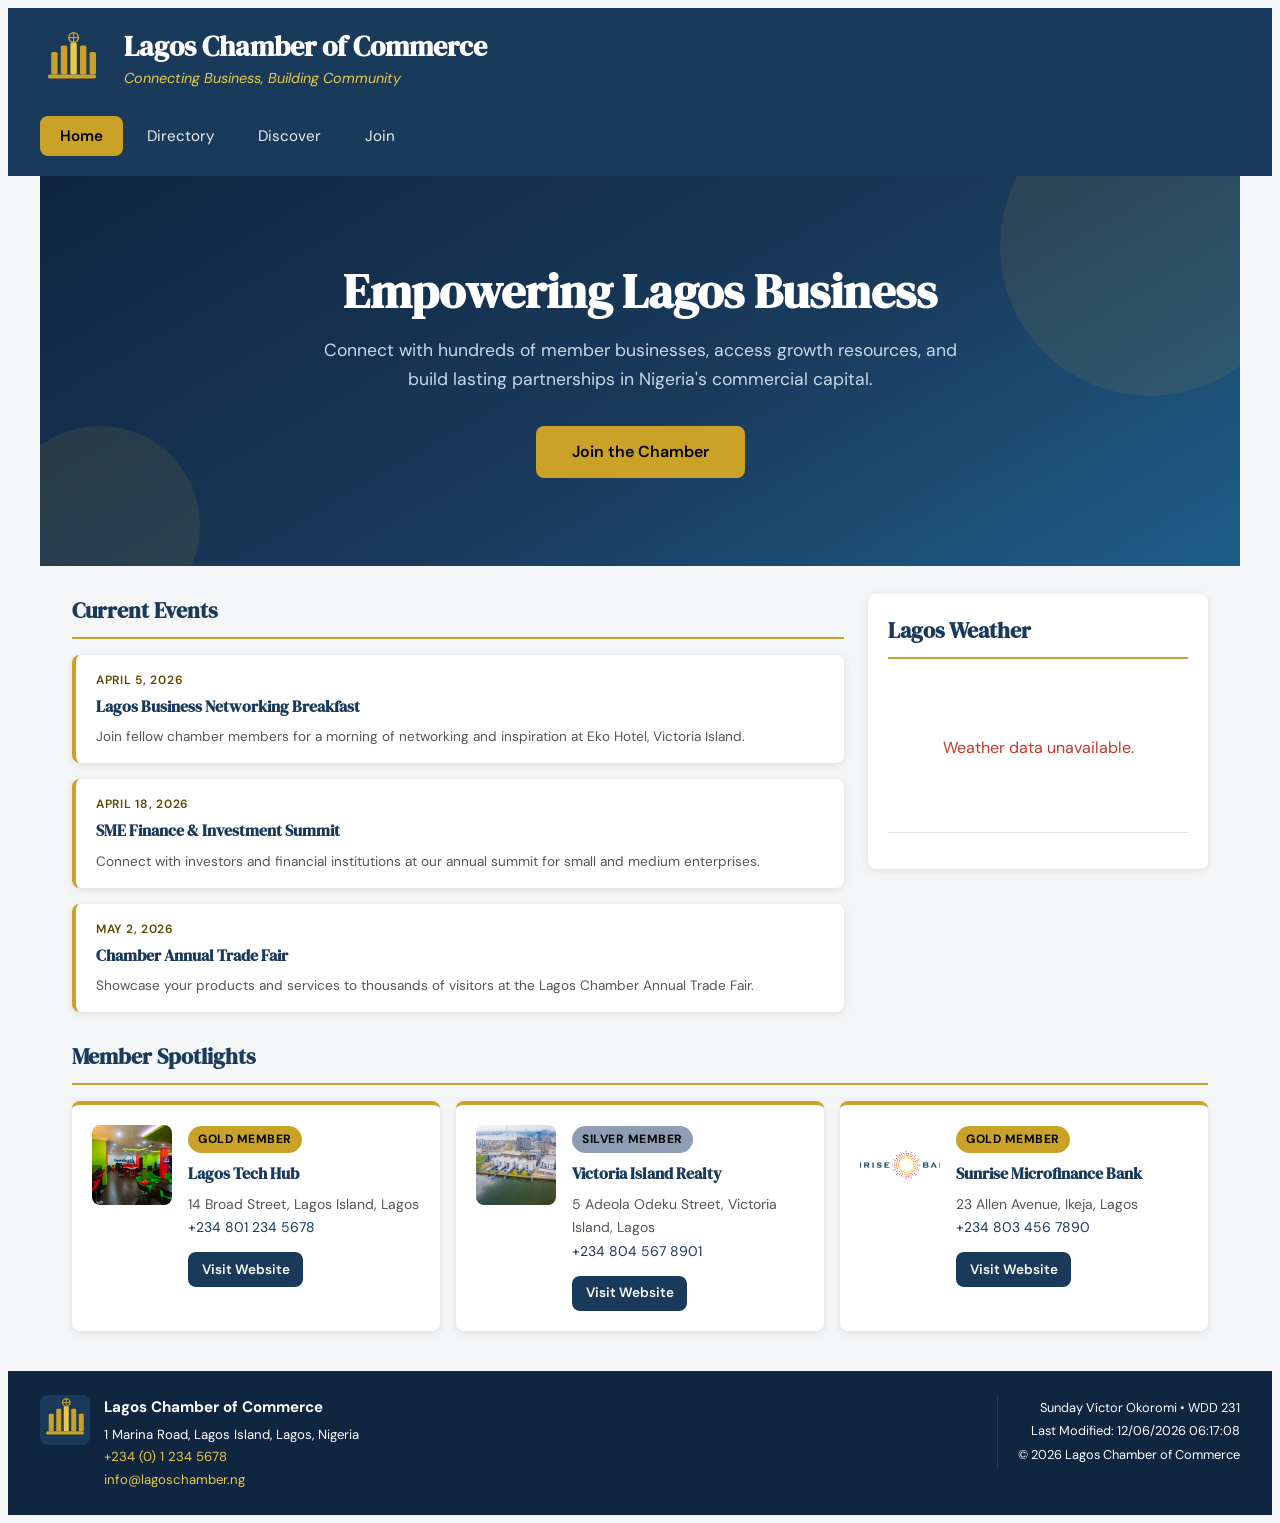
==== commit 914247a6: "added chamber discover page" ====
--- a/chamber/index.html
+++ b/chamber/index.html
@@ -47,8 +47,8 @@
       <ul id="nav-menu">
         <li><a href="index.html" class="active">Home</a></li>
         <li><a href="directory.html">Directory</a></li>
+        <li><a href="discover.html">Discover</a></li>
         <li><a href="join.html">Join</a></li>
-        <li><a href="about.html">About</a></li>
       </ul>
     </nav>
   </header>
